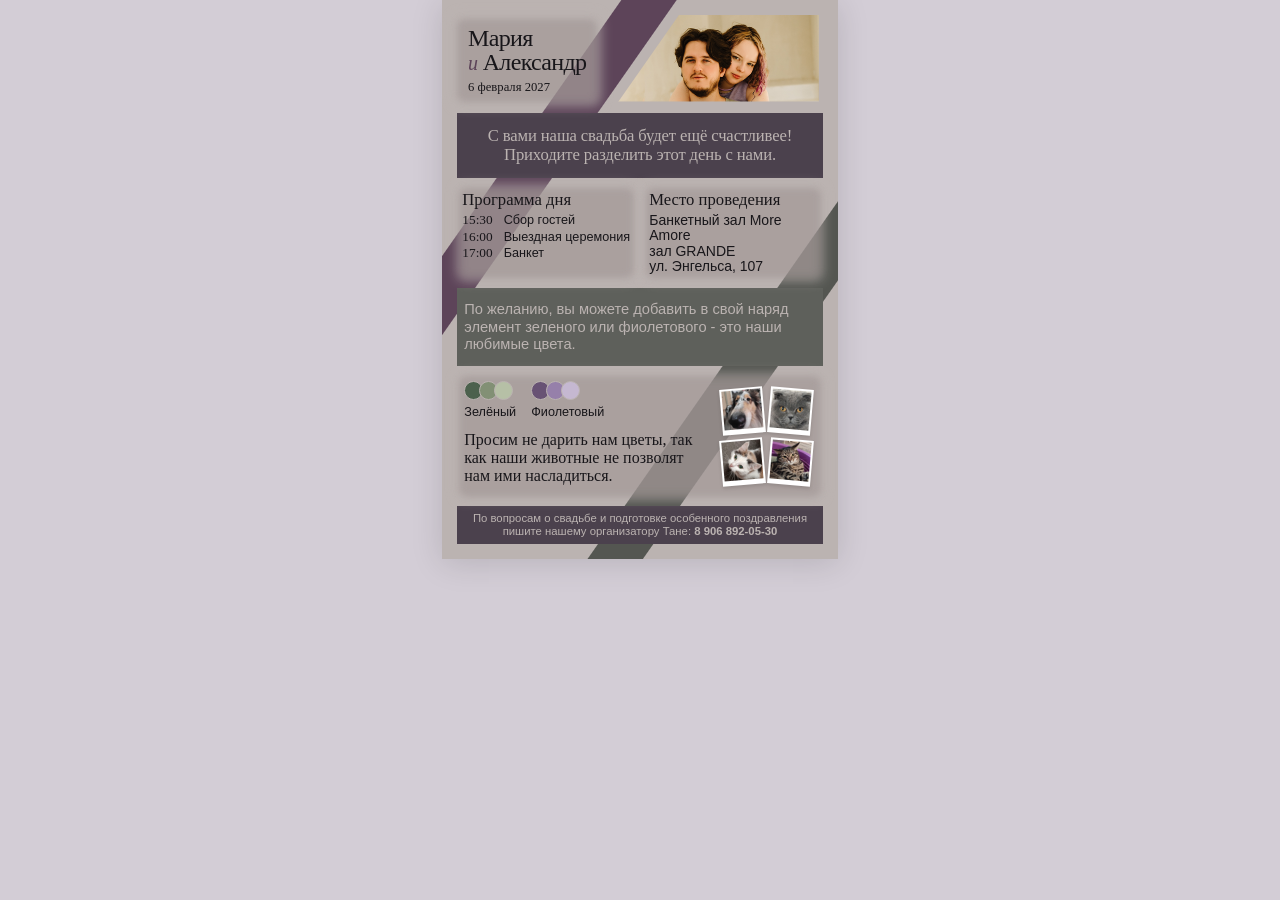
==== index-a6.html @ 4d0e6986 "Add wedding invitation project" ====
<!doctype html>
<html lang="ru">
<head>
  <meta charset="utf-8">
  <meta name="viewport" content="width=device-width, initial-scale=1">
  <meta name="format-detection" content="telephone=no">
  <meta name="description" content="Свадьба Марии и Александра 6 февраля 2027 — приглашение в формате A6.">
  <title>Мария и Александр — приглашение A6</title>
  <link rel="stylesheet" href="styles-a6.css">
  <script src="screen-image-previews.js" defer></script>
</head>
<body>
<main class="sheet palette-in-wishes">
  <header class="hero">
    <div><h1>Мария<br><em>и</em> Александр</h1><time datetime="2027-02-06">6 февраля 2027</time></div>
    <span class="hero-photo-frame"><picture class="screen-preview"><source media="screen" srcset="assets/images_person/previews/17-400.png"><img src="assets/images_person/17.jpg" width="4480" height="6720" style="transform:translate(-2%,-5%) scale(1)" alt="Невеста и жених"></picture></span>
  </header>
  <section class="invitation" aria-label="Приглашение"><p>С вами наша свадьба будет ещё счастливее! Приходите разделить этот день с нами.</p></section>
  <section class="day"><h2>Программа дня</h2><ol><li><time>15:30</time> Сбор гостей</li><li><time>16:00</time> Выездная церемония</li><li><time>17:00</time> Банкет</li></ol></section>
  <section class="place"><h2>Место проведения</h2><p><strong>Банкетный зал More Amore</strong><br>зал GRANDE<br>ул. Энгельса, 107</p></section>
  <section class="dress" aria-label="Пожелание к нарядам"><p>По желанию, вы можете добавить в свой наряд элемент зеленого или фиолетового - это наши любимые цвета.</p></section>
  <section class="wishes" aria-label="Палитра дресс-кода и пожелание о цветах"><div class="palette"><div><div class="swatches greens" aria-hidden="true"><i></i><i></i><i></i></div><span>Зелёный</span></div><div><div class="swatches purples" aria-hidden="true"><i></i><i></i><i></i></div><span>Фиолетовый</span></div></div><div class="animal-cards"><figure><picture class="screen-preview"><source media="screen" srcset="animals/previews/photo_5373163315078570329_y-50.png"><img src="animals/photo_5373163315078570329_y.jpg" loading="lazy" alt="Собака крупным планом" width="718" height="718"></picture></figure><figure><picture class="screen-preview"><source media="screen" srcset="animals/previews/photo_5417868611755386280_y-50.png"><img src="animals/photo_5417868611755386280_y.jpg" loading="lazy" alt="Серый кот с янтарными глазами" width="964" height="964"></picture></figure><figure><picture class="screen-preview"><source media="screen" srcset="animals/previews/photo_5417868611755386284_y-50.png"><img src="animals/photo_5417868611755386284_y.jpg" loading="lazy" alt="Трёхцветная кошка с зелёными глазами" width="794" height="794"></picture></figure><figure><picture class="screen-preview"><source media="screen" srcset="animals/previews/photo_5417868611755386286_y-50.png"><img src="animals/photo_5417868611755386286_y.jpg" loading="lazy" alt="Полосатый кот" width="568" height="568"></picture></figure></div><p class="flowers-message">Просим не дарить нам цветы, так как наши животные не позволят нам ими насладиться.</p></section>
  <section class="contact" aria-label="Контакт организатора"><p>По вопросам о свадьбе и подготовке особенного поздравления пишите нашему организатору Тане: <strong style="white-space:nowrap">8 906 892-05-30</strong></p></section>
</main>
</body>
</html>
---- styles-a6.css ----
:root {
  --color-browser-background: #d3cdd6;
  --color-text: #18161a;
  --color-page: #bbb3b1;
  --color-purple: #5d4459;
  --color-green: #545651;
  --color-shadow: #0002;
  --color-panel: rgba(113, 99, 97, 0.31);
  --color-sage-panel: #403542;
  --color-lilac-panel: #545651;
  --color-palette-green-dark: #4c614d;
  --color-palette-green-medium: #829075;
  --color-palette-green-light: #b6c0a6;
  --color-palette-purple-dark: #685274;
  --color-palette-purple-medium: #9680aa;
  --color-palette-purple-light: #c5b8d1;
  --color-photo-card: #fff;
  --color-hero-backing: rgba(113, 99, 97, 0.31);
  --color-soft-backing: rgba(113, 99, 97, 0.31);
  --color-transparent: transparent;
}

@page{size:105mm 148mm;margin:0}
*{box-sizing:border-box}html{color-scheme:light}body{margin:0;background:var(--color-browser-background);color:var(--color-text);font:7pt/1.28 Arial,Helvetica,sans-serif}
.sheet{width:105mm;height:148mm;margin:0 auto;padding:4mm;display:grid;grid-template-columns:1fr 1fr;grid-template-rows:24mm 18mm 22mm 24mm 24mm 18mm;gap:2mm;background-color:var(--color-page);background-image:repeating-linear-gradient(125deg,var(--color-transparent) 0 calc(39mm - 1px),var(--color-purple) 39mm calc(51mm - 1px),var(--color-transparent) 51mm calc(116.5mm - 1px),var(--color-green) 116.5mm calc(128.5mm - 1px),var(--color-transparent) 128.5mm 195mm);box-shadow:0 4px 30px var(--color-shadow)}
h1,h2,p,figure,ol{margin:0}h1,h2{font-family:Georgia,'Times New Roman',serif;font-weight:400}h2{font-size:11pt;line-height:1.1;margin-bottom:1.5mm}img{display:block;max-width:100%;height:auto}section{min-width:0;padding:2mm;background:var(--color-panel)}
.hero{grid-column:1/-1;display:flex;align-items:center;justify-content:space-between;padding:0 0 0 3mm}.hero h1{font-size:18pt;line-height:1;letter-spacing:-.5pt}.hero em{color:var(--color-purple);font-size:15pt}.hero time{display:block;font:8.835pt Georgia,serif;margin-top:1.5mm;text-align:left}

.screen-preview { display: contents; }

.hero-photo-frame {
  display: block;
  flex: 0 0 55mm;
  width: 55mm;
  height: 24mm;
  overflow: hidden;
  /* Parallel to the 125deg background stripes: horizontal offset = height * tan(35deg). */
  clip-path: polygon(calc(24mm * 0.7002075382) 0, 100% 0, 100% 100%, 0 100%);
}

.hero .hero-photo-frame img {
  width: 100%;
  height: 100%;
  object-fit: cover;
  object-position: 50% 25%;
}

.invitation{grid-column:1/-1;background:var(--color-sage-panel);display:flex;align-items:center;text-align:center;padding:2mm 3mm}.invitation p{font:10.5pt/1.1 Georgia,serif;letter-spacing:-.1pt}
.day ol{list-style:none;padding:0}.day li{margin-bottom:.7mm;font-size:7pt}.day time{display:inline-block;width:10mm;font:8pt Georgia,serif}.place p{font-size:8pt;line-height:1.5}.place strong{font-weight:400}

.day time {
  color: var(--color-page);
}

.dress{grid-column:1/-1;background:var(--color-lilac-panel);display:grid;grid-template-columns:1fr 30mm;column-gap:3mm;align-content:center}.dress h2{grid-column:1/-1}.dress p{font-size:7.5pt;line-height:1.25}.palette{display:flex;gap:2mm;justify-content:center;align-items:center;text-align:center;font-size:6pt}.swatches{display:flex;padding-left:1mm;margin-bottom:1mm}.swatches i{display:block;width:5mm;height:5mm;border-radius:50%;border:.4mm solid var(--color-lilac-panel);margin-left:-1mm}.greens i:nth-child(1){background:var(--color-palette-green-dark)}.greens i:nth-child(2){background:var(--color-palette-green-medium)}.greens i:nth-child(3){background:var(--color-palette-green-light)}.purples i:nth-child(1){background:var(--color-palette-purple-dark)}.purples i:nth-child(2){background:var(--color-palette-purple-medium)}.purples i:nth-child(3){background:var(--color-palette-purple-light)}
.wishes{grid-column:1/-1;display:grid;grid-template-columns:1fr 27mm;gap:3mm;align-items:center}.wishes .flowers-message{grid-column:1;grid-row:1;font:10pt/1.12 Georgia,'Times New Roman',serif}.animal-cards{grid-column:2;grid-row:1;display:grid;grid-template-columns:1fr 1fr;gap:1.5mm;padding:0 1mm}.animal-cards figure{padding:.5mm .5mm 1.3mm;background:var(--color-photo-card);box-shadow:0 .5mm 1mm var(--color-shadow);transform:rotate(-5deg)}.animal-cards figure:nth-child(even){transform:rotate(5deg)}.animal-cards img{width:100%}
.contact{grid-column:1/-1;background:var(--color-sage-panel);text-align:center;display:flex;flex-direction:column;justify-content:center;padding:1.5mm 3mm;gap:1mm}.contact p,.contact .phone{font:7pt/1.25 Arial,Helvetica,sans-serif}.contact .phone{white-space:nowrap;user-select:text}
@media print{body{background:none}.sheet{margin:0;box-shadow:none;print-color-adjust:exact;-webkit-print-color-adjust:exact}}

.hero>div{background:var(--color-hero-backing);box-shadow:0 0 2mm 1mm var(--color-hero-backing);border-radius:1mm}

.hero>div,.day,.place,.wishes{position:relative;isolation:isolate;background:var(--color-transparent);box-shadow:none}
.hero>div::before,.day::before,.place::before,.wishes::before{content:"";position:absolute;inset:-.7mm;z-index:-1;pointer-events:none;background:var(--color-soft-backing);filter:blur(1.5mm);border-radius:2mm}

/* Saved palette v6: light text on the dark invitation panels. */
.invitation,.dress,.contact{color:var(--color-page)}
.hero>div::before{background:var(--color-hero-backing)}
.day::before,.place::before{background:var(--color-panel)}

/* Updated A6 invitation: palette above the flower note, beside the pets. */
.sheet.palette-in-wishes {
  --color-sage-panel: #4b414d;
  --color-lilac-panel: #5e605b;
  --color-panel: rgba(125, 113, 111, .28);
  --color-hero-backing: rgba(125, 113, 111, .28);
  --color-soft-backing: rgba(125, 113, 111, .28);
  /* 4.5mm × .7 × .6; the five gaps free 13.05mm, shared by four content rows. */
  grid-template-rows: 24mm 17.2625mm 25.2625mm 20.7625mm 33.2625mm 10mm;
  gap: 1.89mm;
}
.palette-in-wishes h2 { font-size: 12.5pt; }
.palette-in-wishes .hero time { font-size: 9.5pt; }
.palette-in-wishes :is(.day, .place) { padding: 1.5mm; }
.palette-in-wishes :is(.day, .place) h2 { margin-bottom: 1mm; }
.palette-in-wishes .invitation { padding-block: 1mm; }
.palette-in-wishes .invitation p { font-size: 12.5pt; line-height: 1.1; }
.palette-in-wishes .day li { font-size: 9.5pt; line-height: 1.1; margin-bottom: .4mm; }
.palette-in-wishes .day li:last-child { margin-bottom: 0; }
.palette-in-wishes .day time { font-size: 10pt; line-height: 1.1; color: var(--color-text); }
.palette-in-wishes .place p { font-size: 10.5pt; line-height: 1.1; }
.palette-in-wishes .dress { grid-template-columns: 1fr; padding-block: 1.5mm; }
.palette-in-wishes .dress p { font-size: 11pt; line-height: 1.18; }
.palette-in-wishes .wishes {
  grid-template-columns: 1fr 26mm;
  grid-template-rows: auto 1fr;
  gap: 1mm 3mm;
}
.palette-in-wishes .wishes .palette {
  grid-column: 1;
  grid-row: 1;
  justify-content: flex-start;
  gap: 4mm;
  font-size: 9.5pt;
}
.palette-in-wishes .wishes .swatches i { border-color: var(--color-page); }
.palette-in-wishes .wishes .flowers-message {
  grid-row: 2;
  font-size: 12pt;
  line-height: 1.1;
}
.palette-in-wishes .animal-cards { grid-row: 1 / span 2; }
.palette-in-wishes .contact { padding: 1mm 3mm; }
.palette-in-wishes .contact p { font-size: 8.5pt; line-height: 1.2; }

/* Two soft layers behind the text: page colour outside, smaller shade inside. */
.palette-in-wishes :is(.hero > div, .day, .place, .wishes)::before,
.palette-in-wishes :is(.hero > div, .day, .place, .wishes)::after {
  content: "";
  position: absolute;
  pointer-events: none;
  border-radius: 2mm;
}
.palette-in-wishes :is(.hero > div, .day, .place, .wishes)::before {
  inset: 0;
  z-index: -2;
  background: var(--color-page);
  opacity: .65;
  filter: blur(1.5mm);
}
.palette-in-wishes :is(.hero > div, .day, .place, .wishes)::after {
  inset: .7mm;
  z-index: -1;
  background: var(--color-soft-backing);
  filter: blur(1mm);
}
.palette-in-wishes .hero > div::before { inset: -3mm -4mm; }
.palette-in-wishes .hero > div::after {
  inset: -1.8mm -2.8mm;
  background: var(--color-hero-backing);
}
.palette-in-wishes :is(.day, .place)::after { background: var(--color-panel); }
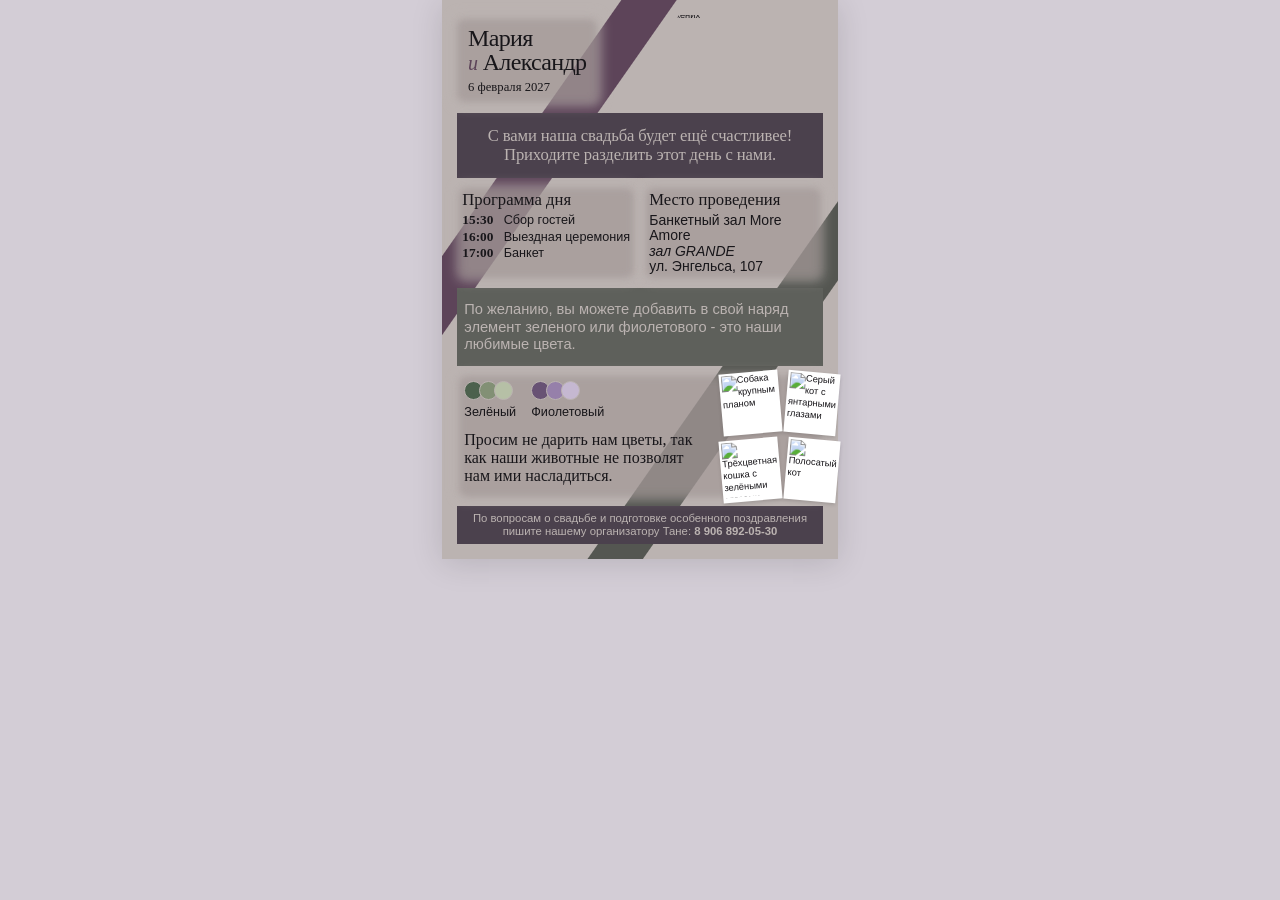
==== commit 1fa9bbe3: "Убрал ленту, чуть поменял текст" ====
--- a/index-a6.html
+++ b/index-a6.html
@@ -17,7 +17,7 @@
   </header>
   <section class="invitation" aria-label="Приглашение"><p>С вами наша свадьба будет ещё счастливее! Приходите разделить этот день с нами.</p></section>
   <section class="day"><h2>Программа дня</h2><ol><li><time>15:30</time> Сбор гостей</li><li><time>16:00</time> Выездная церемония</li><li><time>17:00</time> Банкет</li></ol></section>
-  <section class="place"><h2>Место проведения</h2><p><strong>Банкетный зал More Amore</strong><br>зал GRANDE<br>ул. Энгельса, 107</p></section>
+  <section class="place"><h2>Место проведения</h2><p><strong>Банкетный зал More Amore</strong><br><em>зал GRANDE</em><br>ул. Энгельса, 107</p></section>
   <section class="dress" aria-label="Пожелание к нарядам"><p>По желанию, вы можете добавить в свой наряд элемент зеленого или фиолетового - это наши любимые цвета.</p></section>
   <section class="wishes" aria-label="Палитра дресс-кода и пожелание о цветах"><div class="palette"><div><div class="swatches greens" aria-hidden="true"><i></i><i></i><i></i></div><span>Зелёный</span></div><div><div class="swatches purples" aria-hidden="true"><i></i><i></i><i></i></div><span>Фиолетовый</span></div></div><div class="animal-cards"><figure><picture class="screen-preview"><source media="screen" srcset="animals/previews/photo_5373163315078570329_y-50.png"><img src="animals/photo_5373163315078570329_y.jpg" loading="lazy" alt="Собака крупным планом" width="718" height="718"></picture></figure><figure><picture class="screen-preview"><source media="screen" srcset="animals/previews/photo_5417868611755386280_y-50.png"><img src="animals/photo_5417868611755386280_y.jpg" loading="lazy" alt="Серый кот с янтарными глазами" width="964" height="964"></picture></figure><figure><picture class="screen-preview"><source media="screen" srcset="animals/previews/photo_5417868611755386284_y-50.png"><img src="animals/photo_5417868611755386284_y.jpg" loading="lazy" alt="Трёхцветная кошка с зелёными глазами" width="794" height="794"></picture></figure><figure><picture class="screen-preview"><source media="screen" srcset="animals/previews/photo_5417868611755386286_y-50.png"><img src="animals/photo_5417868611755386286_y.jpg" loading="lazy" alt="Полосатый кот" width="568" height="568"></picture></figure></div><p class="flowers-message">Просим не дарить нам цветы, так как наши животные не позволят нам ими насладиться.</p></section>
   <section class="contact" aria-label="Контакт организатора"><p>По вопросам о свадьбе и подготовке особенного поздравления пишите нашему организатору Тане: <strong style="white-space:nowrap">8 906 892-05-30</strong></p></section>
--- a/styles-a6.css
+++ b/styles-a6.css
@@ -86,7 +86,7 @@
 .palette-in-wishes .invitation p { font-size: 12.5pt; line-height: 1.1; }
 .palette-in-wishes .day li { font-size: 9.5pt; line-height: 1.1; margin-bottom: .4mm; }
 .palette-in-wishes .day li:last-child { margin-bottom: 0; }
-.palette-in-wishes .day time { font-size: 10pt; line-height: 1.1; color: var(--color-text); }
+.palette-in-wishes .day time { font-size: 10pt; font-weight: 700; line-height: 1.1; color: var(--color-text); }
 .palette-in-wishes .place p { font-size: 10.5pt; line-height: 1.1; }
 .palette-in-wishes .dress { grid-template-columns: 1fr; padding-block: 1.5mm; }
 .palette-in-wishes .dress p { font-size: 11pt; line-height: 1.18; }
